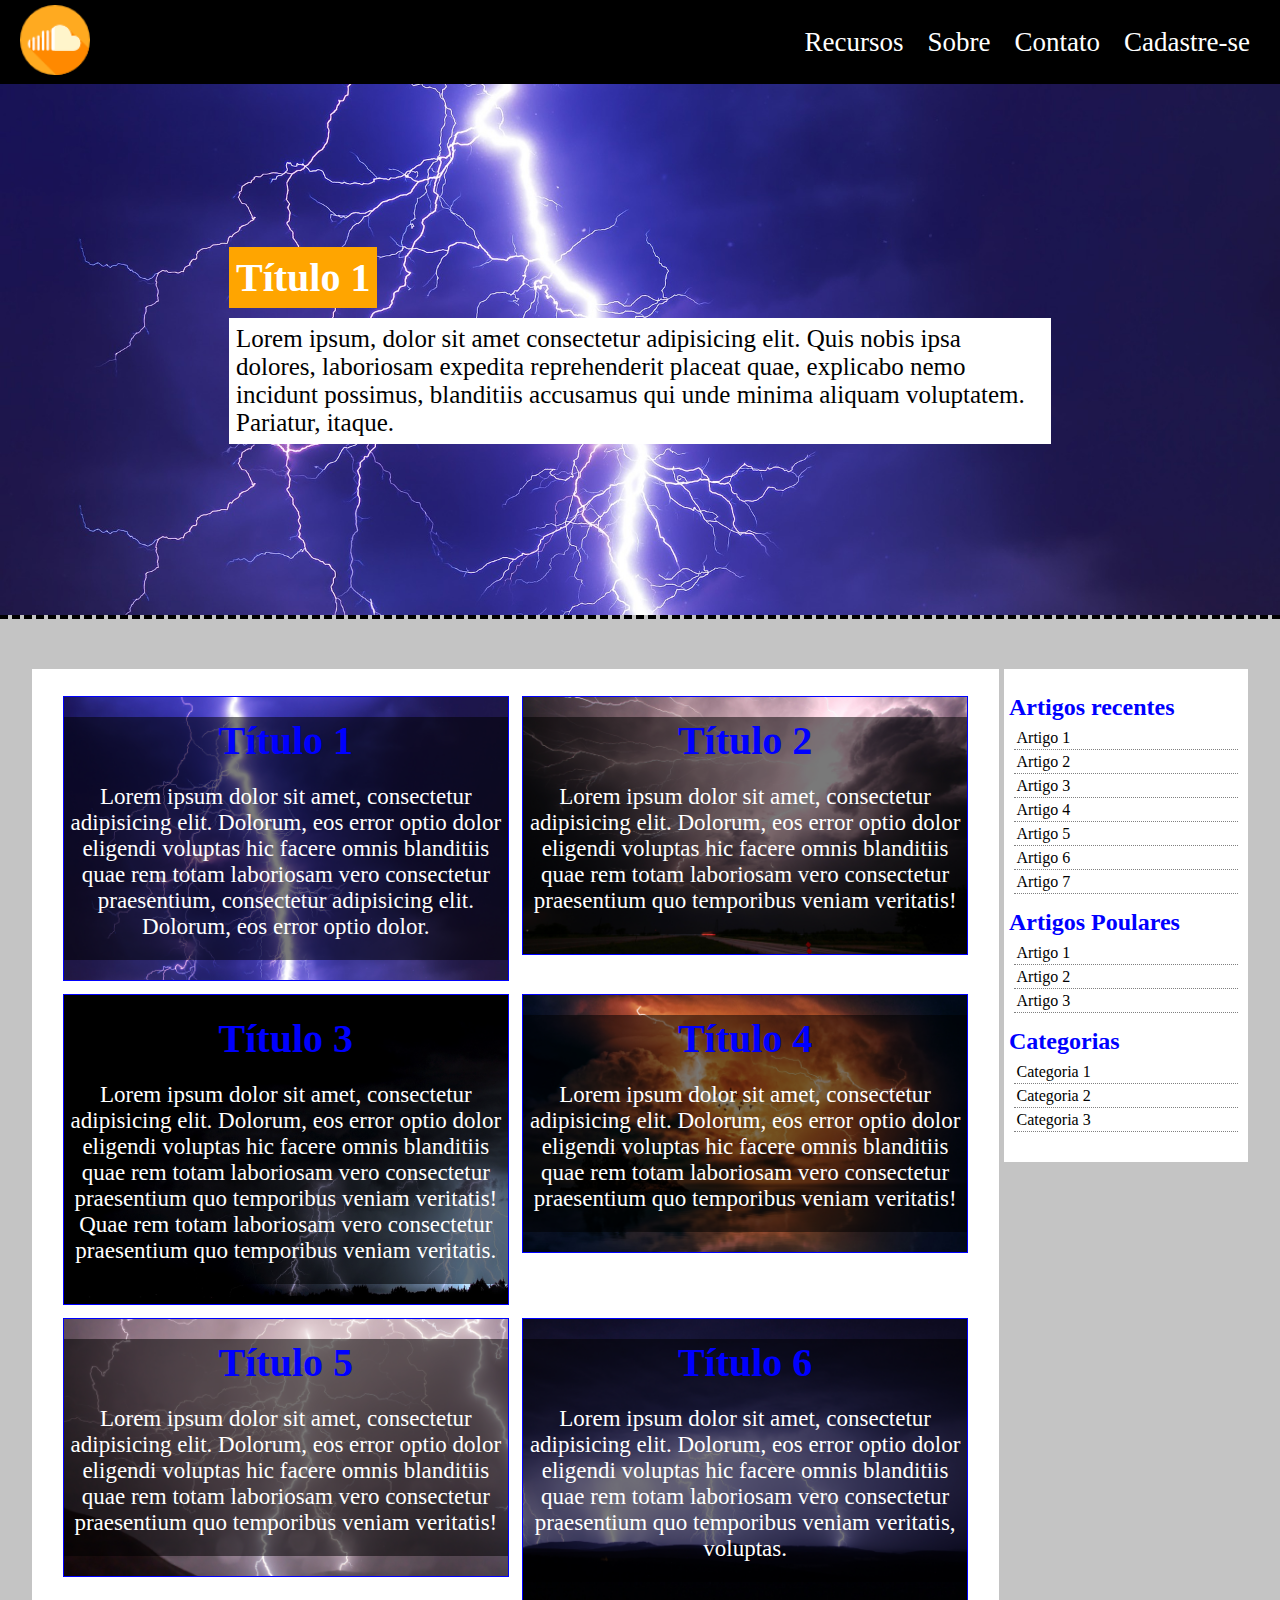
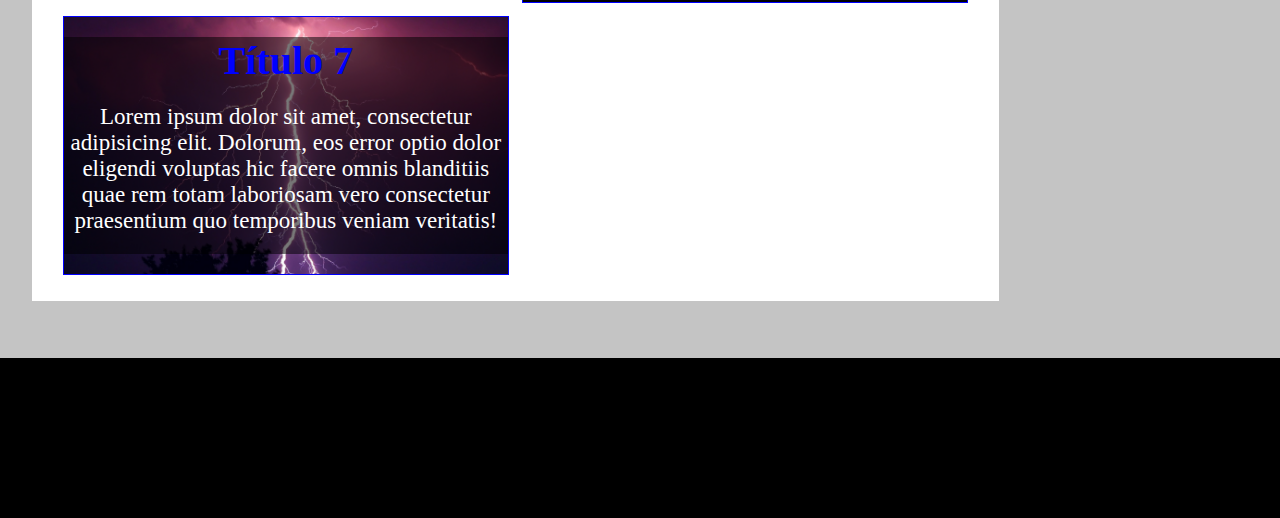
==== index.html @ 305873ac "commit" ====
<!DOCTYPE html>
<html lang="en">
<head>
    <meta charset="UTF-8">
    <meta http-equiv="X-UA-Compatible" content="IE=edge">
    <meta name="viewport" content="width=device-width, initial-scale=1.0">
    <title>Document</title>
    <link rel="stylesheet" href="css/geral.css">
    <link rel="stylesheet" href="css/home.css">
    <link rel="stylesheet" href="css/menu-lateral.css">
    <link rel="stylesheet" href="css/footer.css">
    <link rel="stylesheet" href="css/menu-superior.css">
    <link rel="stylesheet" href="css/slider.css">
</head>
<body>
    <header>
        <nav id="blocoMenuSup">
            <div id="logo">
                <div id="logoimg">
                    <img src="img/logo.png">
                </div>
            </div>
            <ul id="menuSup">
                <li><a href="#">Recursos</a></li>
                <li><a href="#">Sobre</a></li>
                <li><a href="#">Contato</a></li>
                <li><a href="#">Cadastre-se</a></li>
            </ul>
            <div id="menu">
                <div id="menuImg"></div>
            </div>
        </nav>
        <section id="blocoSlider">
            <a href="artigos/artigo1.html" id="img1" class="block">
                <hgroup>
                    <h2>Título 1</h2>
                    <p>Lorem ipsum, dolor sit amet consectetur adipisicing elit. Quis nobis ipsa dolores, laboriosam expedita 
                    reprehenderit placeat quae, explicabo nemo incidunt possimus, blanditiis accusamus qui unde minima aliquam 
                    voluptatem. Pariatur, itaque.</p>
                </hgroup>
            </a>
            <a href="artigos/artigo2.html"id="img2">
                <hgroup>
                    <h2>Título 2</h2>
                    <p>Lorem ipsum, dolor sit amet consectetur adipisicing elit. Quis nobis ipsa dolores, laboriosam expedita 
                    reprehenderit placeat quae, explicabo nemo incidunt possimus, blanditiis accusamus qui unde minima aliquam 
                    voluptatem. Pariatur, itaque.</p>
                </hgroup>
            </a>
            <a href="artigos/artigo3.html" id="img3">
                <hgroup>
                    <h2>Título 3</h2>
                    <p>Lorem ipsum, dolor sit amet consectetur adipisicing elit. Quis nobis ipsa dolores, laboriosam expedita 
                    reprehenderit placeat quae, explicabo nemo incidunt possimus, blanditiis accusamus qui unde minima aliquam 
                    voluptatem. Pariatur, itaque.</p>
                </hgroup>
            </a>
            <a href="artigos/artigo4.html" id="img4">
                <hgroup>
                    <h2>Título 4</h2>
                    <p>Lorem ipsum, dolor sit amet consectetur adipisicing elit. Quis nobis ipsa dolores, laboriosam expedita 
                    reprehenderit placeat quae.</p>
                </hgroup>
            </a>
        
            <figure id="voltar"><img src="img/voltar.png"></figure>
            <figure id="avancar"><img src="img/avancar.png"></figure>
        </section>
    </header>
    <main>
        <article>
            <div id="principal">
                <section id="blocoResumos">
                    <div id="resumos">
                        <div class="resumo" id="r1">
                            <div class="saberMais" id="sm1">
                                <a href="artigos/artigo1.html" target="_blank">Saber Mais</a>
                            </div>
                            <div id="resumo1"></div>
                        </div>
                        <div class="resumo" id="r2">
                            <div class="saberMais" id="sm2">
                                <a href="artigos/artigo2.html" target="_blank">Saber Mais</a>
                            </div>
                            <div id="resumo2"></div>
                        </div>
                        <div class="resumo" id="r3">
                            <div class="saberMais" id="sm3">
                                <a href="artigos/artigo3.html" target="_blank">Saber Mais</a>
                            </div>
                            <div id="resumo3"></div>
                        </div>
                        <div class="resumo" id="r4">
                            <div class="saberMais" id="sm4">
                                <a href="artigos/artigo4.html" target="_blank">Saber Mais</a>
                            </div>
                            <div id="resumo4"></div>
                        </div>
                        <div class="resumo" id="r5">
                            <div class="saberMais" id="sm5">
                                <a href="artigos/artigo5.html" target="_blank">Saber Mais</a>
                            </div>
                            <div id="resumo5"></div>
                        </div>
                        <div class="resumo" id="r6">
                            <div class="saberMais" id="sm6">
                                <a href="artigos/artigo6.html" target="_blank">Saber Mais</a>
                            </div>
                            <div id="resumo6"></div>
                        </div>
                        <div class="resumo" id="r7">
                            <div class="saberMais" id="sm7">
                                <a href="artigos/artigo7.html" target="_blank">Saber Mais</a>
                            </div>
                            <div id="resumo7"></div>
                        </div>
                    </div>
                </section>
                <nav id="menuLateral">
                    <div id="artRecBloco">
                        <h2>Artigos recentes</h2>
                        <ul>
                            <li><a href="artigos/artigo1.html" target="_blank">Artigo 1</a></li>
                            <li><a href="artigos/artigo2.html" target="_blank">Artigo 2</a></li>
                            <li><a href="artigos/artigo3.html" target="_blank">Artigo 3</a></li>
                            <li><a href="artigos/artigo4.html" target="_blank">Artigo 4</a></li>
                            <li><a href="artigos/artigo5.html" target="_blank">Artigo 5</a></li>
                            <li><a href="artigos/artigo6.html" target="_blank">Artigo 6</a></li>
                            <li><a href="artigos/artigo7.html" target="_blank">Artigo 7</a></li>
                        </ul>
                    </div>
                    <div id="artPopBloco">
                        <h2>Artigos Poulares</h2>
                        <ul>
                            <li><a href="artigos/artigo1.html" target="_blank">Artigo 1</a></li>
                            <li><a href="artigos/artigo2.html" target="_blank">Artigo 2</a></li>
                            <li><a href="artigos/artigo3.html" target="_blank">Artigo 3</a></li>
                        </ul>
                    </div>
                    <div id="categoBloco">
                        <h2>Categorias</h2>
                        <ul>
                            <li>Categoria 1</li>
                            <li>Categoria 2</li>
                            <li>Categoria 3</li>
                        </ul>
                    </div>
                </nav>
            </div>
        </article>
    </main>
    <footer>
        <div id="footerItens">
            <div id="iconFace"></div>
            <div id="iconInst"></div>
            <div id="iconTwit"></div>
            <p>©️ davimm96</p>
        </div>
        <div id="praCimaBloco">
            <div id="praCima"></div>
        </div>
    </footer>
    <script src="js/jquery-3.6.0.min.js"></script>
    <script src="js/slider.js"></script>
    <script src="js/home.js"></script>
    <script src="js/menuSuperior.js"></script>
    <script src="js/footer.js"></script>
</body>
</html>
---- css/geral.css ----
* {
    padding: 0px;
    margin: 0px;
}

/*Corpo*/
#blocoSlider, main {
    position: relative;
    top: 75px;
}

footer {
    position: relative;
    top: 32px;
}

article {
    padding-bottom: 50px;
}

article {
    background-color: rgba(0, 0, 0, 0.233);
    z-index: 99;
    position: relative;
}

#principal {
    display: flex;
    justify-content: space-between;
    align-items: flex-start;
    width: 95%;
    margin: 0 auto;
    padding-top: 50px;
    padding-bottom: 50px;
}

@media only screen and (max-width:900px){
    #principal {
        flex-wrap: wrap;
    }

    #blocoResumos {
        width: 100%!important;
        margin-bottom: 25px;
    }

    #menuLateral {
        width: 100%!important;
        margin-left: 0px!important;
    }
}

@media only screen and (max-width:650px){
    .resumo{
        width: calc(100% - 15px)!important;
    }
}
---- css/home.css ----
#blocoResumos {
    width: calc(100% - 245px);
    background-color: white;
    padding: 20px 0px 20px 0px;
}

#resumos {
    width: 95%;
    margin: 0 auto;
    display: flex;
    flex-wrap: wrap;
    align-items: baseline;
}

.resumo {
    width: calc(50% - 15px);
    border: blue 1px solid;
    margin: 6.5px;
    overflow: hidden;
    cursor: pointer;
}

#resArt h1,  #resArt2 h1, #resArt3 h1, #resArt4 h1, #resArt5 h1, #resArt6 h1, #resArt7 h1{
    text-align: center;
    font-size: 40px;
    color: blue;
    background-color: rgba(0, 0, 0, 0.527);
}

#resArt {
    background-image: url(../img/1.jpg);
    background-size: cover;
    padding: 20px 0px 20px 0px;
}

#resArt2 {
    background-image: url(../img/2.jpg);
    background-size: cover;
    padding: 20px 0px 20px 0px;
}

#resArt3 {
    background-image: url(../img/3.jpg);
    background-size: cover;
    padding: 20px 0px 20px 0px;
}

#resArt4 {
    background-image: url(../img/4.jpg);
    background-size: cover;
    padding: 20px 0px 20px 0px;
}

#resArt5 {
    background-image: url(../img/5.jpg);
    background-size: cover;
    padding: 20px 0px 20px 0px;
}

#resArt6 {
    background-image: url(../img/6.jpg);
    background-size: cover;
    padding: 20px 0px 20px 0px;
}

#resArt7 {
    background-image: url(../img/7.jpg);
    background-size: cover;
    padding: 20px 0px 20px 0px;
}

.imgResBloco {
    margin: 0 auto;
    width: 200px;
    height: 200px;
}

#resArt {
    width: 100%;
}

#resArt p, #resArt2 p, #resArt3 p, #resArt4 p, #resArt5 p, #resArt6 p, #resArt7 p {
    text-align: center;
    font-size: 23px;
    z-index: 99;
    color: white;
    width: calc(100% - 10px);
    margin: 0 auto;
    padding: 20px 5px 20px 5px;
    background-color: rgba(0, 0, 0, 0.527);
}

.saberMais {
    display: none;
    transition-duration: 1s;
    z-index: 99;
}

.rHover {
    display: flex;
    justify-content: center;
    align-items: center;
    background-color: black;
    transition-duration: 1s;
}

.smHover {
    font-size: 40px;
    text-align: center;
    margin: 0 auto;
    position: absolute;
    display: block!important;
    transition-duration: 1s;
}

.resumo1hover {
    opacity: 0; 
    transition-duration: 1s;
}

.rRemove {
    display: block;
    justify-content: center;
    align-items: center;
    background-color: transparent;
    transition-duration: 1s;
}

.smRemove {
    font-size: 23px;
    text-align: center;
    margin: 0 auto;
    position: relative;
    display: none!important;
    transition-duration: 1s;
}

.resumo1remove {
    opacity: 1; 
    transition-duration: 1s;
}

.saberMais a {
    text-decoration: none;
    color: rgb(221, 221, 221);
    padding: 5px;
    background-color: blue;
    z-index: 99;
    box-shadow: 0 0.2em 1em gray;
}

.saberMaishover {
    color: white!important;
    background-color: rgb(102, 102, 255)!important;
    box-shadow: 0 0.2em 1em white!important;
    transition-duration: 1s;
}

.saberMaisTirar {
    color: rgb(221, 221, 221)!important;
    background-color: blue!important;
    box-shadow: 0 0.2em 1em gray!important;
    transition-duration: 1s;
}

@media only screen and (max-width:300px) {
    #resArt p, #resArt2 p, #resArt3 p, #resArt4 p, #resArt5 p, #resArt6 p, #resArt7 p{
        font-size: 20px;
    }
}
---- css/menu-lateral.css ----
#menuLateral {
    width: 245px;
    margin-left: 5px;
    background-color: white;
    position: sticky;
    top: 0px;
    padding: 20px 0px 20px 0px;
}


#menuLateral ul {
    margin: 5px;
}

#menuLateral li {
    list-style: none;
    cursor: pointer;
    padding: 2.5px;
    border-bottom: dotted 1px gray;
}

#menuLateral a {
    color: black;
    text-decoration: none;
}

#menuLateral a:hover {
    color: blue;
}

#menuLateral h2 {
    color: blue;
}

#artRecBloco, #artPopBloco, #categoBloco {
    margin: 0px 5px 0px 5px;
    padding: 5px 0px 5px 0px;
}
---- css/footer.css ----
/*Roda-pé*/
footer {
    background-color: black;
    width: 100%;
    height: 130px;
    padding: 15px 0px 15px 0px;
}

#footerItens {
    display: flex;
    justify-content: center;
    align-items: center;
    flex-wrap: wrap;
    width: 100%;
    height: 100px;
    position: fixed;
    bottom: 27px;
}

#footerItens p {
    color: white;
    font-size: 25px;
    font-style: italic;
    width: 100%;
    text-align: center;
}

#iconFace, #iconInst, #iconTwit {
    background-repeat: no-repeat;
    cursor: pointer;
    width: 38px;
    height: 38px;
}

#iconFace {
    background-image: url("../img/facebook.png");
}

#iconInst{
    background-image: url("../img/instagram.png");
}

#iconTwit {
    background-image: url("../img/twitter.png");
}

#praCimaBloco {
    padding: 5px;
    background-color: rgba(255, 255, 255, 0.425);
    border-radius: 50%;
    position: fixed;
    bottom: 5px;
    margin-right: 2px;
    z-index: 999;
    right: 0px;
    cursor: pointer;
    display: none;
}

#praCima {
    background-image: url("../img/praCima.png");
    background-size: cover;
}

.aparecePC {
    animation: anima 1s;
    width: 30px;
    height: 30px;
}

@keyframes anima {
    from {
        width: 0px;
        height: 0px;
    }

    to {
        width: 30px;
        height: 30px;
    }
}
---- css/menu-superior.css ----
/*Menu superior*/
/*Menu superior*/
#blocoMenuSup {
    position: fixed;
    top: 0px;
    background-color: black;
    display: flex;
    justify-content: space-between;
    align-items: center;
    padding: 5px 20px 5px 20px;
    width: calc(100% - 40px);
    z-index: 999;
}

#logoimg img {
    width: 70px;
    height: 70px;
}

#blocoMenuSup li {
    display: inline-block;
    font-size: 27px;
    margin: 0px 5px 0px 5px;
    padding: 5px;
}

#blocoMenuSup li a:hover {
    color: blue;
}

#blocoMenuSup li a{
  color: white;
  text-decoration: none;
  cursor: pointer;
}

/*Submenu*/
#subMenu::after {
    content: "▿";
}

#subMenu ul {
    z-index: 999;
    display: none;
    position: absolute;
    background-color: black;
    padding: 5px;
}

#subMenu li {
    display: block!important;
    font-size: 20px!important;
    font-style: italic;
}

/*Menu superior mobile*/
#menu {
    display: none;
    padding: 5px;
    border: ridge 2px #3393e74f;
    border-radius: 50%;
    cursor: pointer;
}

#menuImg{
    background-image: url("../img/menu.png");
    background-size: cover;
    width: 40px;
    height: 40px;
}

@media only screen and (max-width:700px){
    #menu {
        display: block;
    }

    #menuSup{
        display: none;
        position: absolute;
        right: 0px;
        top: 80px;
        z-index: 999;
        background-color: black;
        padding: 5px;
        width: 100%;
        padding: 5px 0px 27px 0px;
    }

    #blocoMenuSup ul ul {
        top: 40px;
    }
    
    #blocoMenuSup li {
        display: block;
        border-bottom: 1px blue dotted;
    }
}

@media only screen and (min-width:701px){
    #menuSup {
        display: block!important;
    }
}
---- css/slider.css ----
#blocoSlider {
    width: 100%;
    height: 60vh;
    margin: 0 auto;
    overflow: hidden;
    cursor: pointer;
    display: flex;
    align-items: center;
    background-color: rgba(0, 0, 0, 0.233);
    border-bottom: 4px dashed black;
    z-index: 99;
    position: relative;
}

.block {
    display: flex!important;
    justify-content: center;
    align-items: center;
    position: relative;
    top: 0px;
    animation:animateleft 0.4s
}

@keyframes animateleft{
    from{
        left:-300px;
        opacity:0
    } to{
        left:0;
        opacity:1
    }
}

.aparaceSlider {
    width: 100%!important;
    transition-duration: 1s;
}

.desapareceSlider {
    width: 0px!important;
    transition-duration: 1s;
}

#img1, #img2, #img3, #img4 {
    position: relative;
    top: 0px;
    display: none;
    width: 100%;
    height: 100%;
    object-fit: cover;
    background-size: cover;
    background-position: center;
}

#img1{
    background-image: url("../img/1.jpg"); 
} 

#img2{
    background-image: url("../img/2.jpg");
}

#img3{
    background-image: url("../img/3.jpg");
}

#img4{
    background-image: url("../img/4.jpg");
}

#blocoSlider hgroup {
    position: absolute;
    width: 65%;
    padding: 5px;
}

#blocoSlider h2 {
    font-size: 40px;
    padding: 7px;
    margin: 5px;
    background-color: orange;
    display: inline-block;
    color: white;
    position: relative;
    animation:animateleft 0.4s;
}

#blocoSlider p {
    font-size: 25px;
    padding: 7px;
    margin: 5px;
    background-color: white;
    display: inline-block;
    position: relative;
    animation:animateleft 0.8s;
}

#avancar, #voltar {
    background-color: rgba(255, 255, 255, 0.541);
    border-radius: 50%;
    position: absolute;
    padding: 5px;
    display: none;
    justify-content: center;
    align-items: center;
    z-index: 991;
}

#avancar img, #voltar img {
    width: 40px;
    height: 40px;
}

#avancar {
    right: 0px; 
}

#blocoSlider a {
    color: black;
}



@media only screen and (min-width:501px){
    .apareceVoltar {
        display: block!important;
    }

    .someVoltar {
        display: none!important;
    }
}

@media only screen and (max-width:640px){
    #blocoSlider h2 {
        font-size: 28px;
        padding: 2px;
    }

    #blocoSlider p {
        font-size: 17px;
        padding: 4px
    }
}

@media only screen and (max-width:500px){
    #blocoSlider hgroup {
        width: 95%;
    }

    #blocoSlider {
        align-items: flex-end
    }

    #avancar img, #voltar img {
        width: 20px;
        height: 20px;
    }

    #avancar, #voltar {
        display: block;
        margin-bottom: 5px;
    }

  
    .someVoltar {
        display: block!important;
    }
}

@media only screen and (max-width:300px) {
    #blocoSlider p {
        font-size: 12px;
        padding: 4px;
    }

    #blocoSlider h2 {
        font-size: 22px;
        padding: 2px;
    }

    #avancar img, #voltar img {
        width: 10px;
        height: 10px;
    }
}
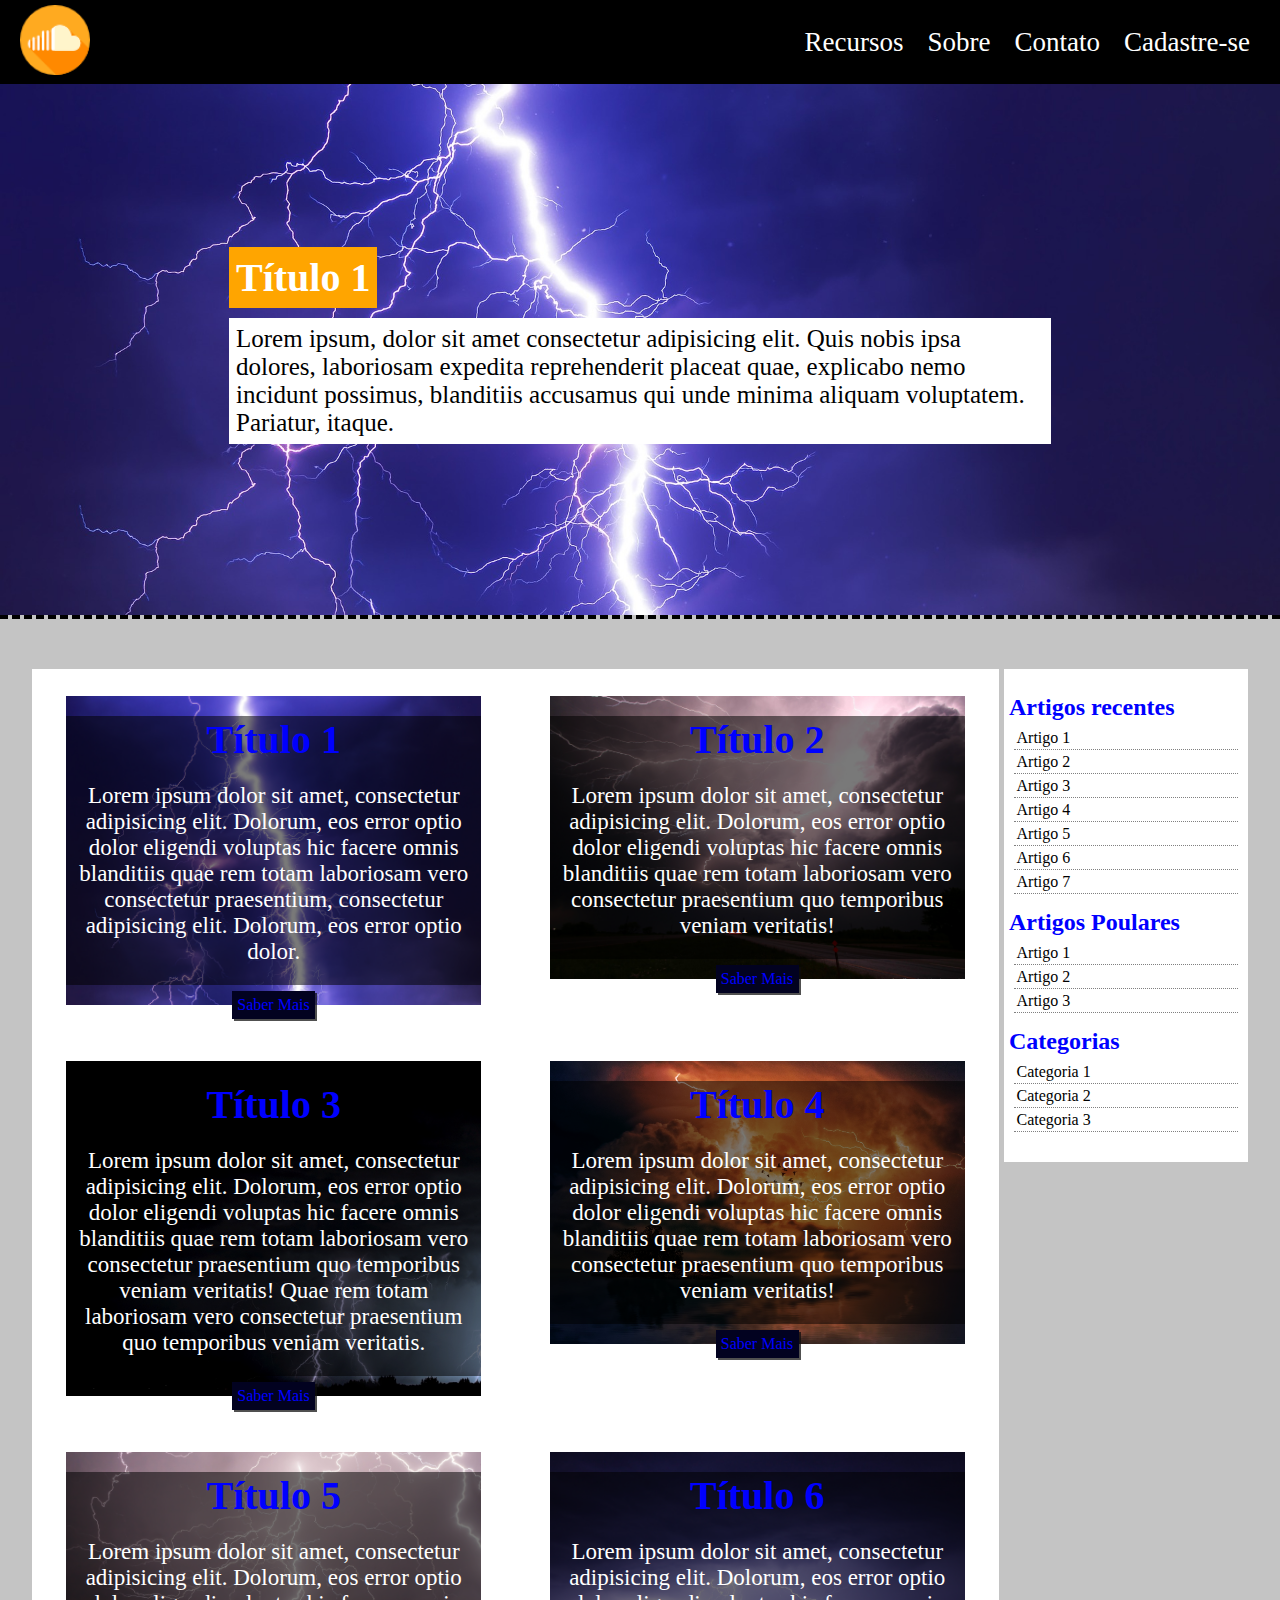
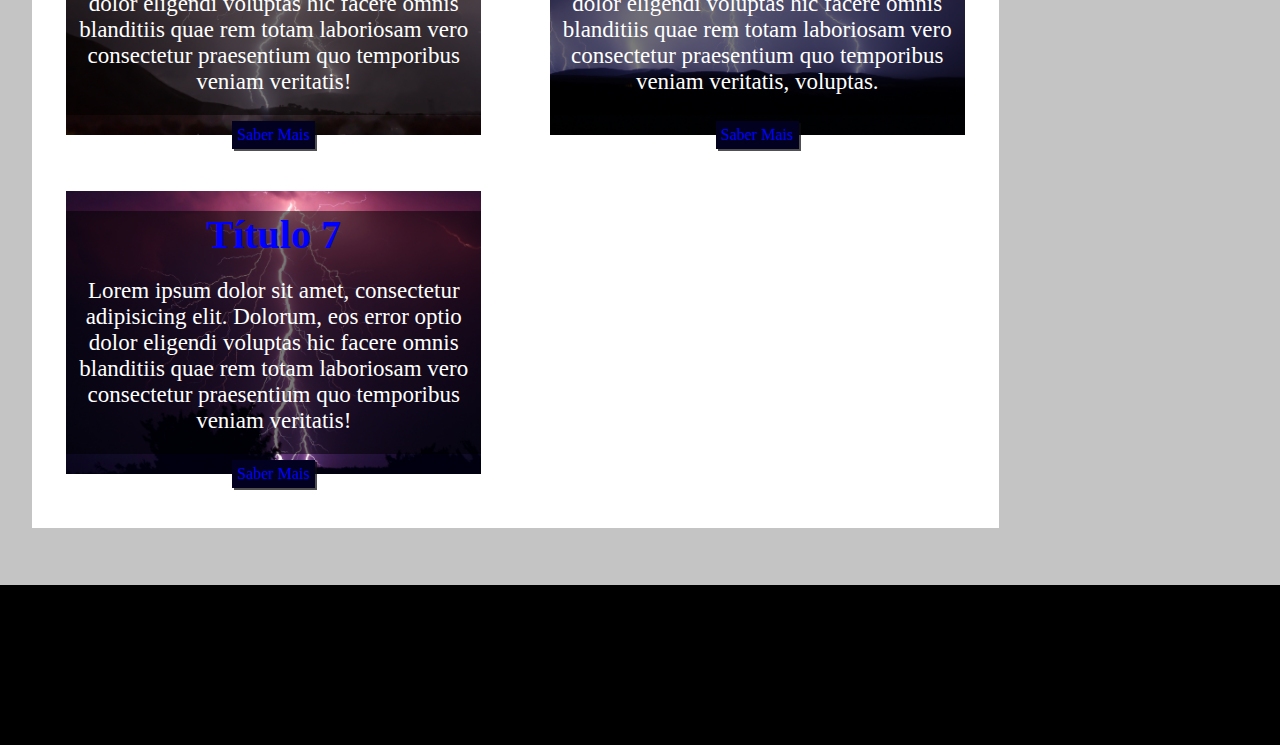
==== commit 9d68dedb: "Atualização na página principal" ====
--- a/index.html
+++ b/index.html
@@ -21,10 +21,10 @@
                 </div>
             </div>
             <ul id="menuSup">
-                <li><a href="#">Recursos</a></li>
-                <li><a href="#">Sobre</a></li>
-                <li><a href="#">Contato</a></li>
-                <li><a href="#">Cadastre-se</a></li>
+                <li><a href="#" class="btms">Recursos</a></li>
+                <li><a href="#" class="btms">Sobre</a></li>
+                <li><a href="#" class="btms">Contato</a></li>
+                <li><a href="#" class="btms">Cadastre-se</a></li>
             </ul>
             <div id="menu">
                 <div id="menuImg"></div>
@@ -73,46 +73,32 @@
                 <section id="blocoResumos">
                     <div id="resumos">
                         <div class="resumo" id="r1">
-                            <div class="saberMais" id="sm1">
-                                <a href="artigos/artigo1.html" target="_blank">Saber Mais</a>
-                            </div>
                             <div id="resumo1"></div>
+                            <a href="artigos/artigo1.html" target="_blank" class="btsm">Saber Mais</a>
                         </div>
                         <div class="resumo" id="r2">
-                            <div class="saberMais" id="sm2">
-                                <a href="artigos/artigo2.html" target="_blank">Saber Mais</a>
-                            </div>
                             <div id="resumo2"></div>
+                            <a href="artigos/artigo2.html" target="_blank" class="btsm">Saber Mais</a>
                         </div>
                         <div class="resumo" id="r3">
-                            <div class="saberMais" id="sm3">
-                                <a href="artigos/artigo3.html" target="_blank">Saber Mais</a>
-                            </div>
                             <div id="resumo3"></div>
+                            <a href="artigos/artigo3.html" target="_blank" class="btsm">Saber Mais</a>
                         </div>
                         <div class="resumo" id="r4">
-                            <div class="saberMais" id="sm4">
-                                <a href="artigos/artigo4.html" target="_blank">Saber Mais</a>
-                            </div>
                             <div id="resumo4"></div>
+                            <a href="artigos/artigo4.html" target="_blank" class="btsm">Saber Mais</a>
                         </div>
                         <div class="resumo" id="r5">
-                            <div class="saberMais" id="sm5">
-                                <a href="artigos/artigo5.html" target="_blank">Saber Mais</a>
-                            </div>
                             <div id="resumo5"></div>
+                            <a href="artigos/artigo5.html" target="_blank" class="btsm">Saber Mais</a>
                         </div>
                         <div class="resumo" id="r6">
-                            <div class="saberMais" id="sm6">
-                                <a href="artigos/artigo6.html" target="_blank">Saber Mais</a>
-                            </div>
                             <div id="resumo6"></div>
+                            <a href="artigos/artigo6.html" target="_blank" class="btsm">Saber Mais</a>
                         </div>
                         <div class="resumo" id="r7">
-                            <div class="saberMais" id="sm7">
-                                <a href="artigos/artigo7.html" target="_blank">Saber Mais</a>
-                            </div>
                             <div id="resumo7"></div>
+                            <a href="artigos/artigo7.html" target="_blank" class="btsm">Saber Mais</a>
                         </div>
                     </div>
                 </section>
--- a/css/geral.css
+++ b/css/geral.css
@@ -4,19 +4,6 @@
 }
 
 /*Corpo*/
-#blocoSlider, main {
-    position: relative;
-    top: 75px;
-}
-
-footer {
-    position: relative;
-    top: 32px;
-}
-
-article {
-    padding-bottom: 50px;
-}
 
 article {
     background-color: rgba(0, 0, 0, 0.233);
@@ -50,8 +37,3 @@
     }
 }
 
-@media only screen and (max-width:650px){
-    .resumo{
-        width: calc(100% - 15px)!important;
-    }
-}
--- a/css/home.css
+++ b/css/home.css
@@ -1,3 +1,17 @@
+#blocoSlider, main {
+    position: relative;
+    top: 75px;
+}
+
+footer {
+    position: relative;
+    top: 32px;
+}
+
+article {
+    padding-bottom: 50px;
+}
+
 #blocoResumos {
     width: calc(100% - 245px);
     background-color: white;
@@ -5,16 +19,109 @@
 }
 
 #resumos {
-    width: 95%;
-    margin: 0 auto;
-    display: flex;
-    flex-wrap: wrap;
-    align-items: baseline;
-}
+    width: 100%;
+    margin: 0 auto;
+    display: grid;
+    grid-row-gap: 15px;
+    justify-items: center;
+}
+
+@media(min-width:1872px){
+    #resumos{
+        grid-template-columns: auto auto auto auto;  
+    }
+
+    .resumo{
+        width: 353px;
+    }
+}
+
+@media(max-width:1872px){
+    #resumos{
+        grid-template-columns: auto auto auto;  
+    }
+
+    .resumo{
+        width: 411px; 
+    }
+}
+
+@media(max-width:1614px){
+    .resumo{
+        width: 356px; 
+    }
+}
+
+@media(max-width:1492px){
+    #resumos{
+        grid-template-columns: auto auto;  
+    }
+
+    .resumo{
+        width: 472px;
+    }
+}
+
+@media(max-width:1297px){
+    .resumo{
+        width: 415px;
+    }
+}
+
+@media(max-width:1170px){
+    .resumo{
+        width: 328px;
+    }
+}
+
+@media(max-width:1017px){
+    .resumo{
+        width: 297px;
+    }
+}
+
+@media(max-width:900px){
+    .resumo{
+        width: 357px;
+    }
+}
+
+@media(max-width:789px){
+    .resumo{
+        width: 307px;
+    }
+}
+
+@media(max-width:685px){
+    .resumo{
+        width: 272px;
+    }
+}
+
+@media(max-width:596px){
+    .resumo{
+        width: 440px;
+    }
+
+    #resumos{
+        grid-template-columns: auto;  
+    }
+}
+
+@media(max-width: 900px){
+    .resumo {
+        width: 95%;
+    }
+}
+
+#resumo1, #resumo2, #resumo3, #resumo4, #resumo5, #resumo6 #resumo7{
+    object-fit: cover;
+    background-size: 100% 100%;
+    
+}
+
 
 .resumo {
-    width: calc(50% - 15px);
-    border: blue 1px solid;
     margin: 6.5px;
     overflow: hidden;
     cursor: pointer;
@@ -118,20 +225,23 @@
     transition-duration: 1s;
 }
 
-.rRemove {
+.btsm {
+    background-color: #020220;
+    color: blue;
+    text-decoration: none;
+    padding: 5px;
+    position: relative;
+    margin: 0 auto;
+    width: 73px;
     display: block;
-    justify-content: center;
-    align-items: center;
-    background-color: transparent;
-    transition-duration: 1s;
-}
-
-.smRemove {
-    font-size: 23px;
-    text-align: center;
-    margin: 0 auto;
-    position: relative;
-    display: none!important;
+    top: -14px;
+    box-shadow: #0c0c0cb8 2px 2px;
+    transition-duration: 1s;
+}
+
+.btsm:hover{
+    background-color: blue;
+    color: yellow;
     transition-duration: 1s;
 }
 
--- a/css/menu-superior.css
+++ b/css/menu-superior.css
@@ -24,14 +24,15 @@
     padding: 5px;
 }
 
-#blocoMenuSup li a:hover {
-    color: blue;
-}
-
-#blocoMenuSup li a{
+.btms{
   color: white;
   text-decoration: none;
   cursor: pointer;
+}
+
+.btms:hover{
+    color: yellow;
+    transition-duration: 0.5s;
 }
 
 /*Submenu*/
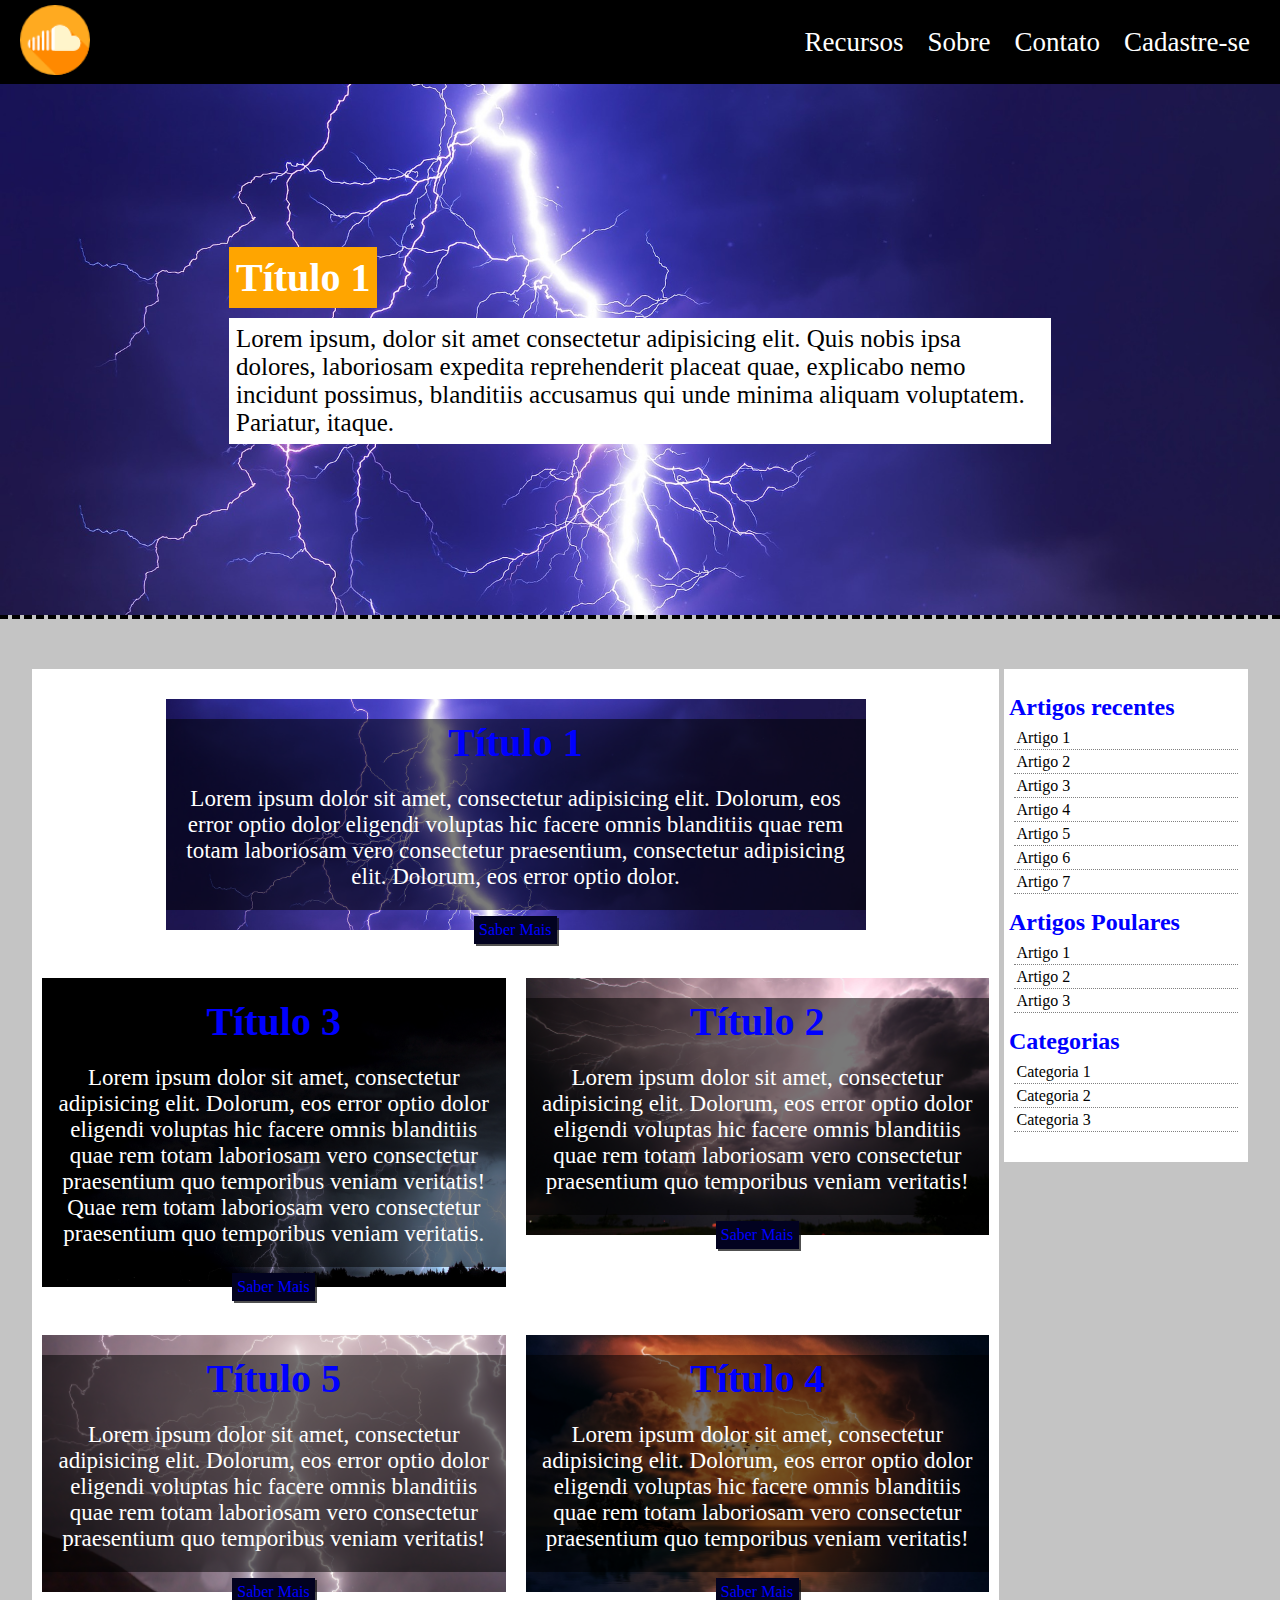
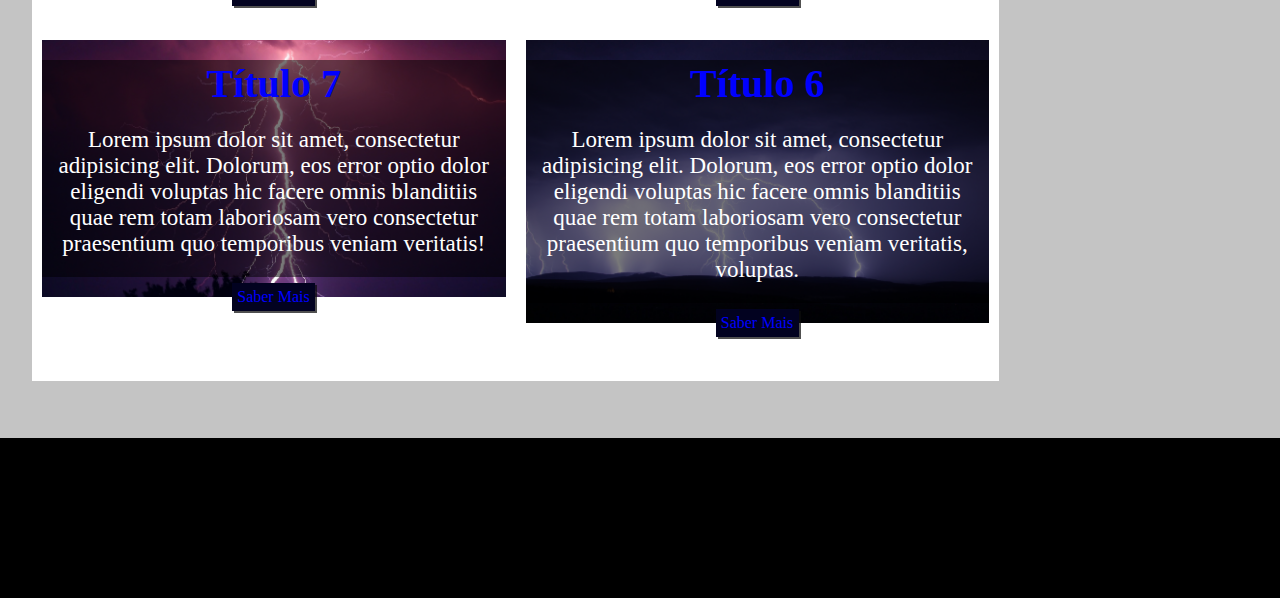
==== commit 5328d272: "Realinhamento dos artigos finalizado" ====
--- a/index.html
+++ b/index.html
@@ -72,33 +72,33 @@
             <div id="principal">
                 <section id="blocoResumos">
                     <div id="resumos">
-                        <div class="resumo" id="r1">
-                            <div id="resumo1"></div>
-                            <a href="artigos/artigo1.html" target="_blank" class="btsm">Saber Mais</a>
+                        <div class="resumo" id="r7">
+                            <div id="resumo7"></div>
+                            <a href="artigos/artigo7.html" target="_blank" class="btsm">Saber Mais</a>
+                        </div>
+                        <div class="resumo" id="r6">
+                            <div id="resumo6"></div>
+                            <a href="artigos/artigo6.html" target="_blank" class="btsm">Saber Mais</a>
+                        </div>
+                        <div class="resumo" id="r5">
+                            <div id="resumo5"></div>
+                            <a href="artigos/artigo5.html" target="_blank" class="btsm">Saber Mais</a>
+                        </div>
+                        <div class="resumo" id="r4">
+                            <div id="resumo4"></div>
+                            <a href="artigos/artigo4.html" target="_blank" class="btsm">Saber Mais</a>
+                        </div>
+                        <div class="resumo" id="r3">
+                            <div id="resumo3"></div>
+                            <a href="artigos/artigo3.html" target="_blank" class="btsm">Saber Mais</a>
                         </div>
                         <div class="resumo" id="r2">
                             <div id="resumo2"></div>
                             <a href="artigos/artigo2.html" target="_blank" class="btsm">Saber Mais</a>
                         </div>
-                        <div class="resumo" id="r3">
-                            <div id="resumo3"></div>
-                            <a href="artigos/artigo3.html" target="_blank" class="btsm">Saber Mais</a>
-                        </div>
-                        <div class="resumo" id="r4">
-                            <div id="resumo4"></div>
-                            <a href="artigos/artigo4.html" target="_blank" class="btsm">Saber Mais</a>
-                        </div>
-                        <div class="resumo" id="r5">
-                            <div id="resumo5"></div>
-                            <a href="artigos/artigo5.html" target="_blank" class="btsm">Saber Mais</a>
-                        </div>
-                        <div class="resumo" id="r6">
-                            <div id="resumo6"></div>
-                            <a href="artigos/artigo6.html" target="_blank" class="btsm">Saber Mais</a>
-                        </div>
-                        <div class="resumo" id="r7">
-                            <div id="resumo7"></div>
-                            <a href="artigos/artigo7.html" target="_blank" class="btsm">Saber Mais</a>
+                        <div class="resumo" id="r1">
+                            <div id="resumo1"></div>
+                            <a href="artigos/artigo1.html" target="_blank" class="btsm">Saber Mais</a>
                         </div>
                     </div>
                 </section>
--- a/css/home.css
+++ b/css/home.css
@@ -20,99 +20,14 @@
 
 #resumos {
     width: 100%;
-    margin: 0 auto;
-    display: grid;
-    grid-row-gap: 15px;
-    justify-items: center;
-}
-
-@media(min-width:1872px){
-    #resumos{
-        grid-template-columns: auto auto auto auto;  
-    }
-
-    .resumo{
-        width: 353px;
-    }
-}
-
-@media(max-width:1872px){
-    #resumos{
-        grid-template-columns: auto auto auto;  
-    }
-
-    .resumo{
-        width: 411px; 
-    }
-}
-
-@media(max-width:1614px){
-    .resumo{
-        width: 356px; 
-    }
-}
-
-@media(max-width:1492px){
-    #resumos{
-        grid-template-columns: auto auto;  
-    }
-
-    .resumo{
-        width: 472px;
-    }
-}
-
-@media(max-width:1297px){
-    .resumo{
-        width: 415px;
-    }
-}
-
-@media(max-width:1170px){
-    .resumo{
-        width: 328px;
-    }
-}
-
-@media(max-width:1017px){
-    .resumo{
-        width: 297px;
-    }
-}
-
-@media(max-width:900px){
-    .resumo{
-        width: 357px;
-    }
-}
-
-@media(max-width:789px){
-    .resumo{
-        width: 307px;
-    }
-}
-
-@media(max-width:685px){
-    .resumo{
-        width: 272px;
-    }
-}
-
-@media(max-width:596px){
-    .resumo{
-        width: 440px;
-    }
-
-    #resumos{
-        grid-template-columns: auto;  
-    }
-}
-
-@media(max-width: 900px){
-    .resumo {
-        width: 95%;
-    }
-}
+    display: flex;
+    flex-wrap: wrap-reverse;
+    margin: 0 auto;
+    max-width: 1963px;
+    justify-content: center;
+}
+
+
 
 #resumo1, #resumo2, #resumo3, #resumo4, #resumo5, #resumo6 #resumo7{
     object-fit: cover;
@@ -125,6 +40,20 @@
     margin: 6.5px;
     overflow: hidden;
     cursor: pointer;
+    flex: 1 1 200px;
+    margin: 10px;
+    min-width: 307px;
+    max-width: 700px;
+}
+
+@media(max-width:360px){
+    .resumo {
+        min-width: 99%!important;
+    }
+
+    .resumo p {
+        font-size: 13px!important;
+    }
 }
 
 #resArt h1,  #resArt2 h1, #resArt3 h1, #resArt4 h1, #resArt5 h1, #resArt6 h1, #resArt7 h1{
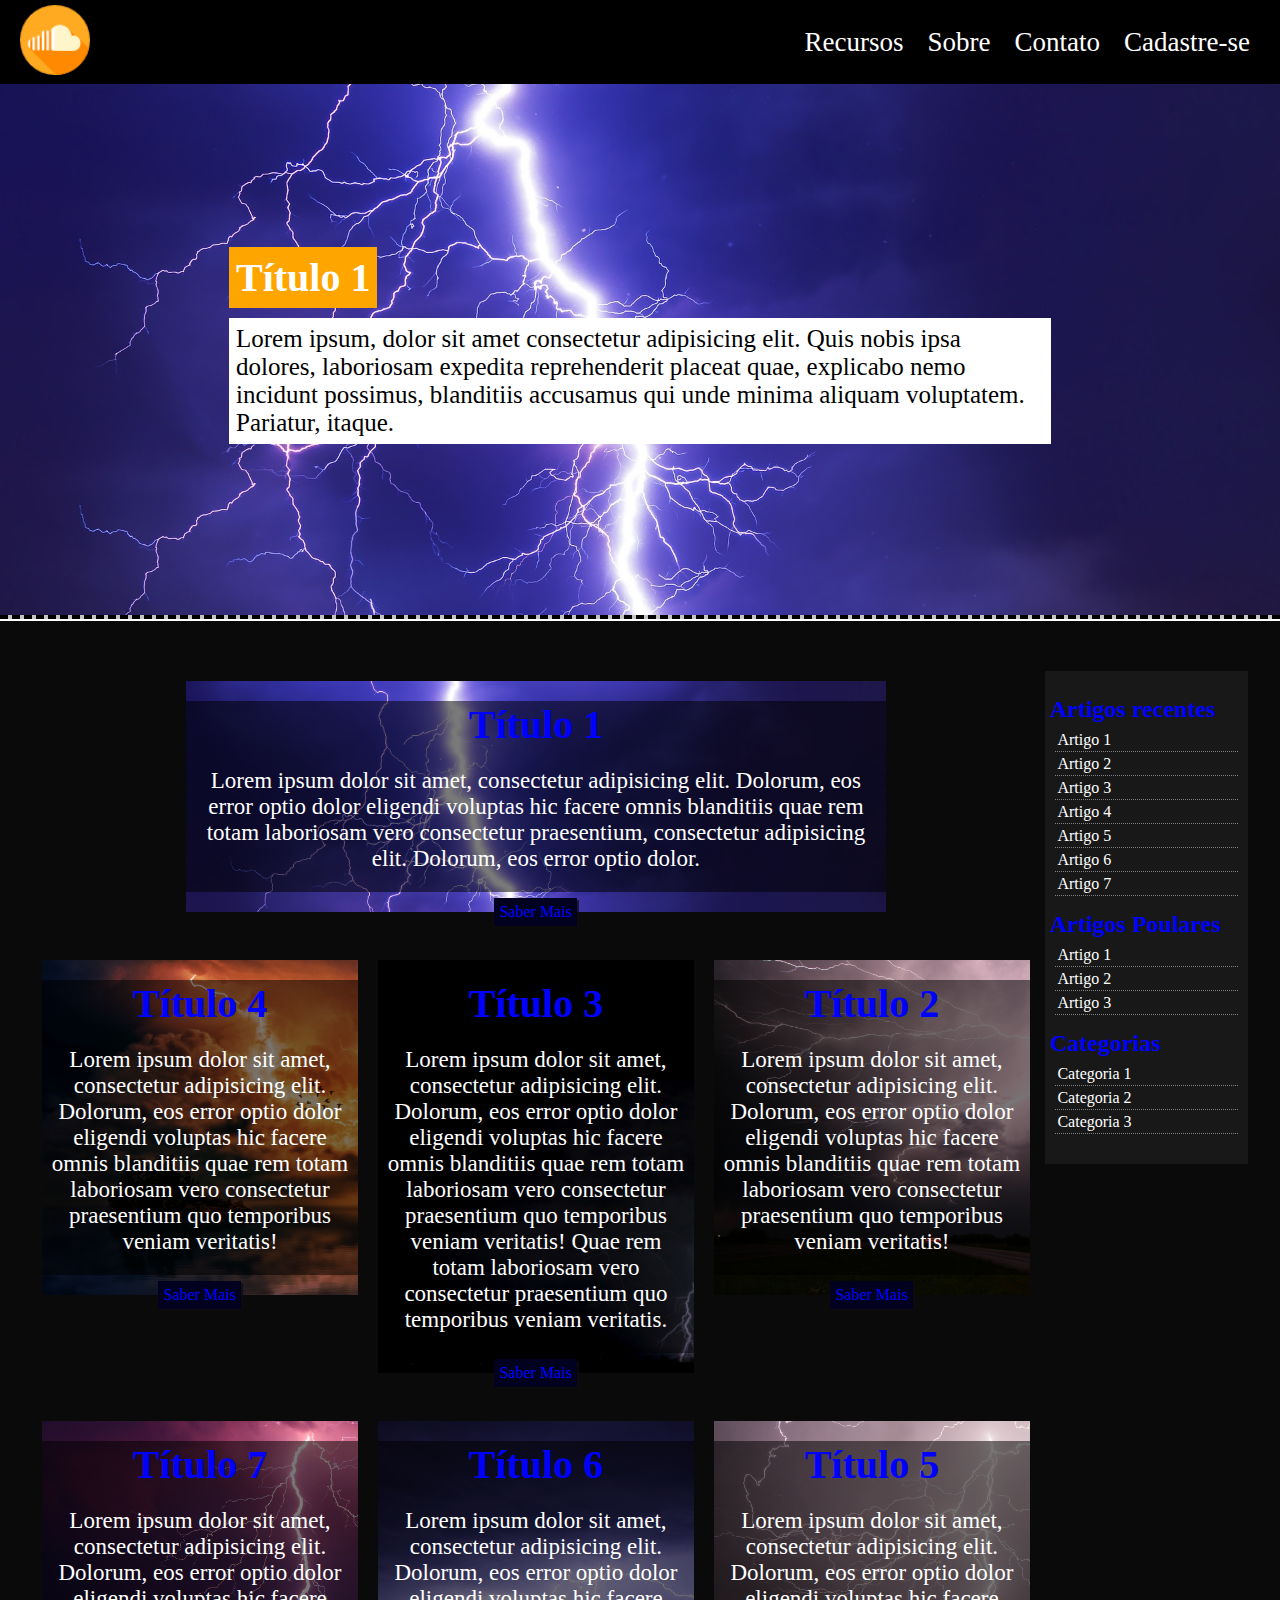
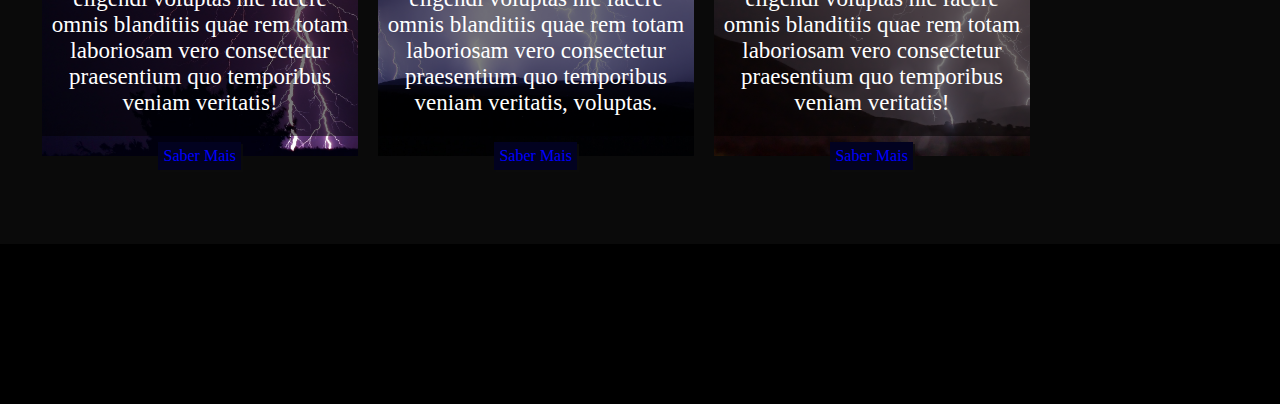
==== commit 3af09302: "footer atualizado" ====
--- a/index.html
+++ b/index.html
@@ -67,10 +67,10 @@
             <figure id="avancar"><img src="img/avancar.png"></figure>
         </section>
     </header>
-    <main>
+   <!--br><br><br><br><br><br><br><br><br><br><br><br><br><br><br><br><br><br><br><br><br><br><br><br><br><br><br><br-->
         <article>
             <div id="principal">
-                <section id="blocoResumos">
+                <!section id="blocoResumos">
                     <div id="resumos">
                         <div class="resumo" id="r7">
                             <div id="resumo7"></div>
@@ -134,7 +134,7 @@
                 </nav>
             </div>
         </article>
-    </main>
+    
     <footer>
         <div id="footerItens">
             <div id="iconFace"></div>
--- a/css/geral.css
+++ b/css/geral.css
@@ -5,8 +5,13 @@
 
 /*Corpo*/
 
+header {
+    height: 69vh;
+    margin: 0px;
+}
+
 article {
-    background-color: rgba(0, 0, 0, 0.233);
+    background-color: rgb(10 10 10);
     z-index: 99;
     position: relative;
 }
--- a/css/home.css
+++ b/css/home.css
@@ -3,13 +3,13 @@
     top: 75px;
 }
 
-footer {
+/*footer {
     position: relative;
     top: 32px;
-}
+}*/
 
 article {
-    padding-bottom: 50px;
+    /*padding-bottom: 50px;*/
 }
 
 #blocoResumos {
--- a/css/menu-lateral.css
+++ b/css/menu-lateral.css
@@ -1,10 +1,11 @@
 #menuLateral {
     width: 245px;
     margin-left: 5px;
-    background-color: white;
+    background-color: #181818;
     position: sticky;
     top: 0px;
     padding: 20px 0px 20px 0px;
+    color:white
 }
 
 
@@ -20,7 +21,7 @@
 }
 
 #menuLateral a {
-    color: black;
+    color: white;
     text-decoration: none;
 }
 
--- a/css/footer.css
+++ b/css/footer.css
@@ -4,6 +4,7 @@
     width: 100%;
     height: 130px;
     padding: 15px 0px 15px 0px;
+    position: relative;
 }
 
 #footerItens {
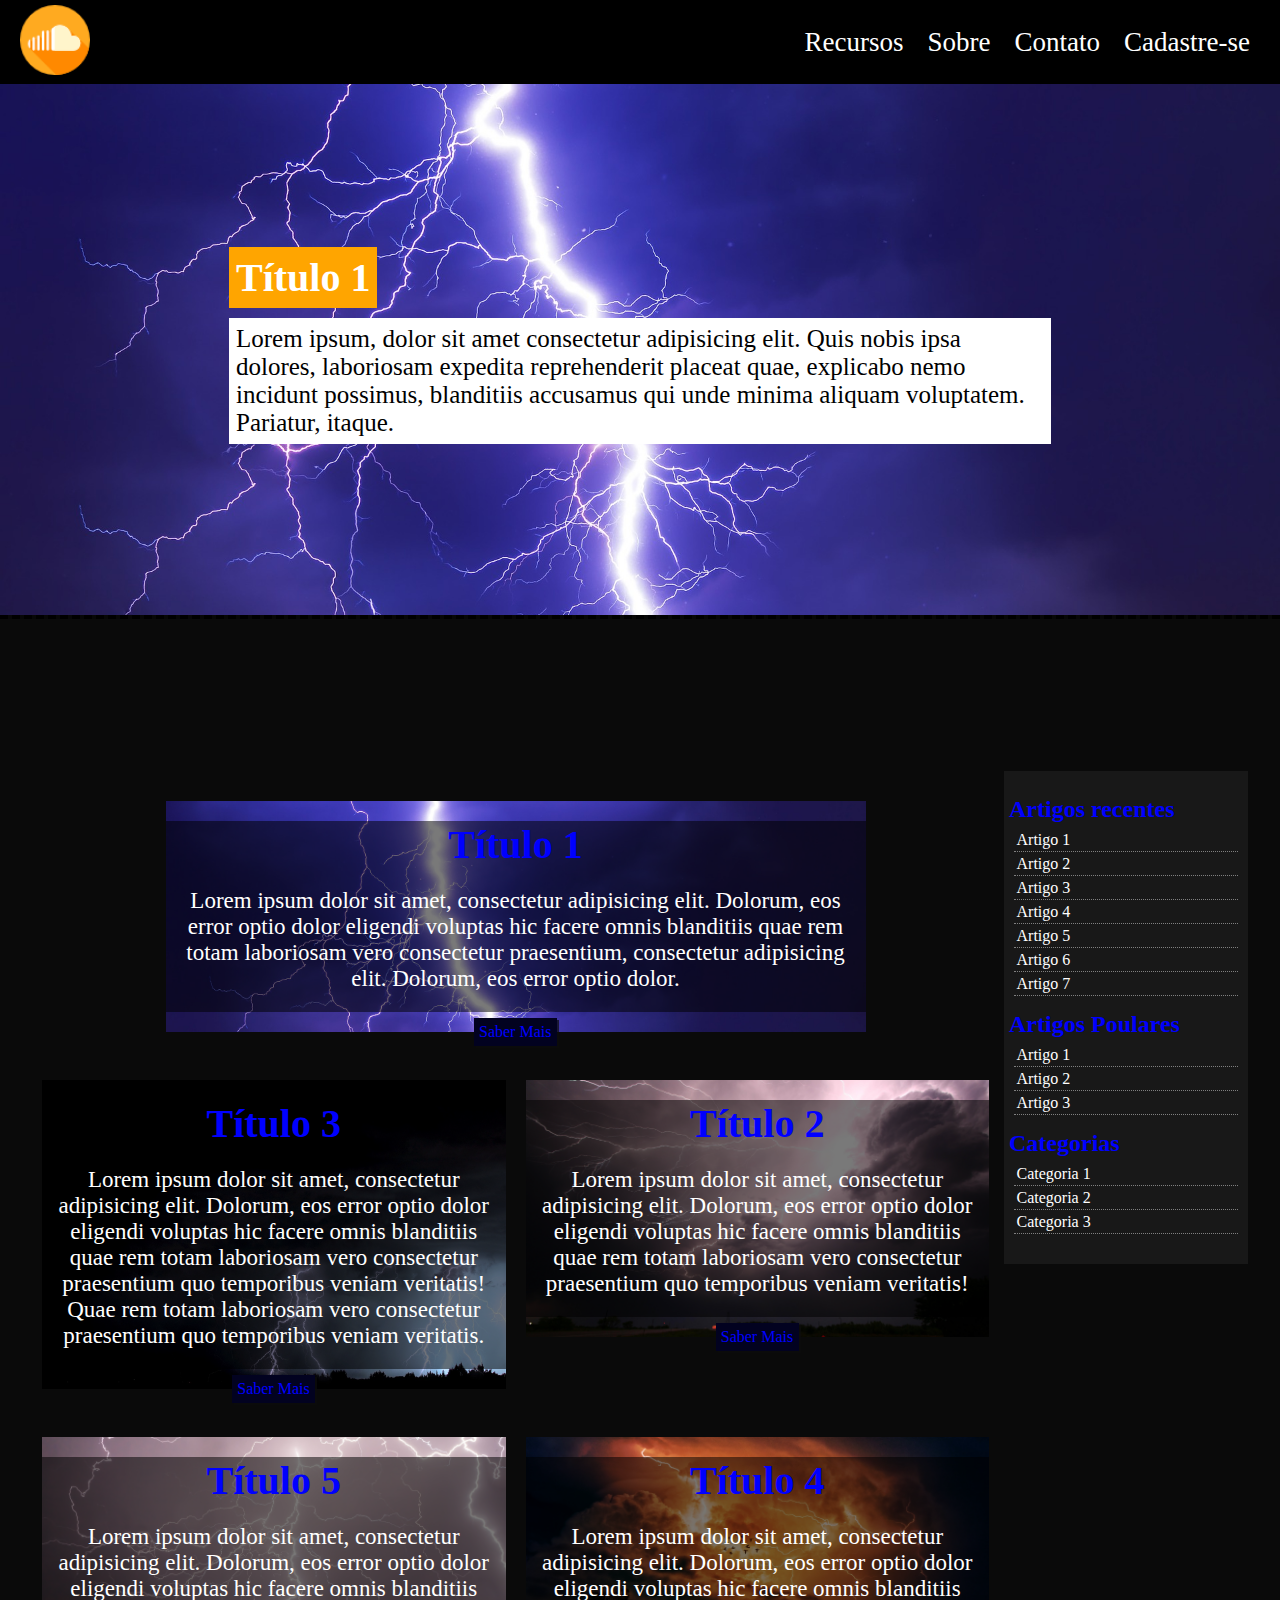
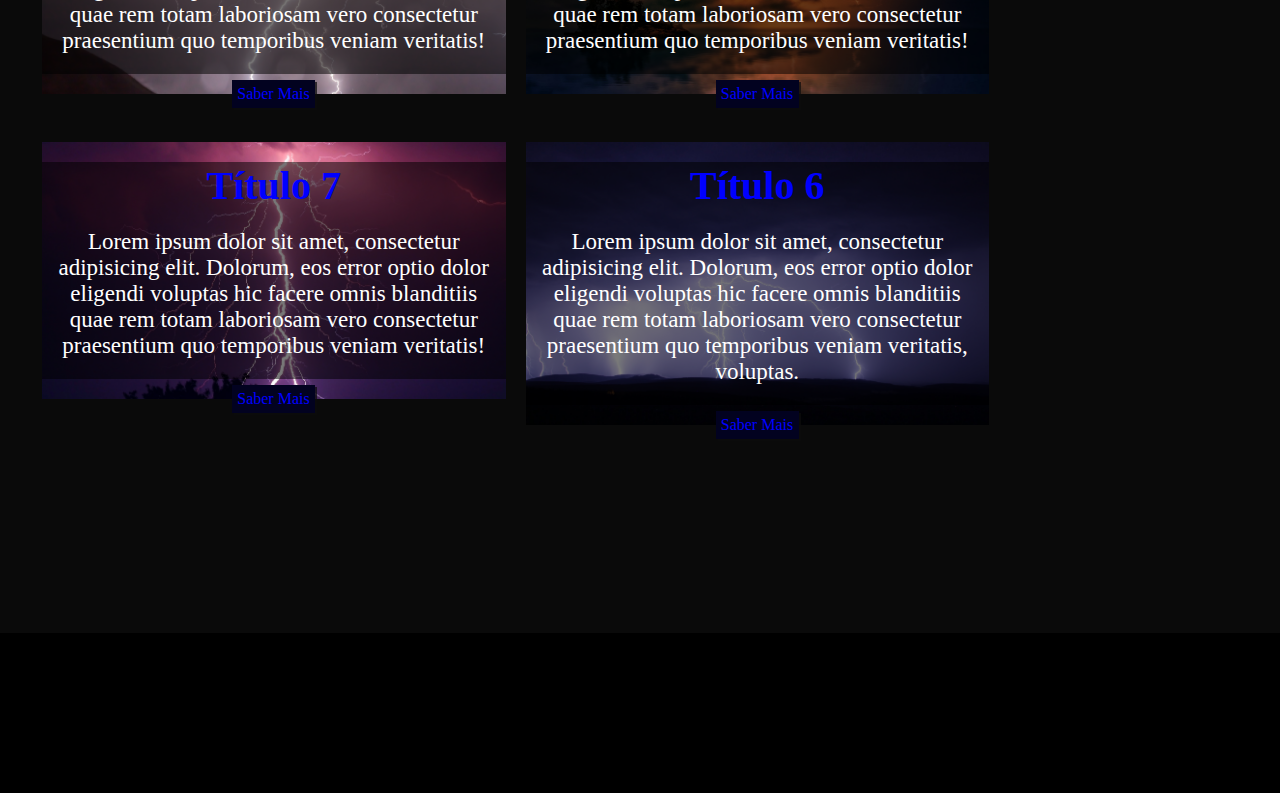
==== commit cd377000: "Espaçamentos atualizados" ====
--- a/index.html
+++ b/index.html
@@ -67,10 +67,9 @@
             <figure id="avancar"><img src="img/avancar.png"></figure>
         </section>
     </header>
-   <!--br><br><br><br><br><br><br><br><br><br><br><br><br><br><br><br><br><br><br><br><br><br><br><br><br><br><br><br-->
         <article>
             <div id="principal">
-                <!section id="blocoResumos">
+                <section id="blocoResumos">
                     <div id="resumos">
                         <div class="resumo" id="r7">
                             <div id="resumo7"></div>
--- a/css/geral.css
+++ b/css/geral.css
@@ -4,11 +4,6 @@
 }
 
 /*Corpo*/
-
-header {
-    height: 69vh;
-    margin: 0px;
-}
 
 article {
     background-color: rgb(10 10 10);
@@ -24,6 +19,16 @@
     margin: 0 auto;
     padding-top: 50px;
     padding-bottom: 50px;
+}
+
+#artigoSpace {
+    display: flex;
+    justify-content: space-between;
+    align-items: flex-start;
+    width: 95%;
+    margin: 0 auto;
+    padding-top: 185px;
+    padding-bottom: 94px;
 }
 
 @media only screen and (max-width:900px){
--- a/css/home.css
+++ b/css/home.css
@@ -9,12 +9,12 @@
 }*/
 
 article {
-    /*padding-bottom: 50px;*/
+    padding-top: 100px;
 }
 
 #blocoResumos {
     width: calc(100% - 245px);
-    background-color: white;
+    background-color: rgb(10 10 10);;
     padding: 20px 0px 20px 0px;
 }
 
@@ -25,6 +25,7 @@
     margin: 0 auto;
     max-width: 1963px;
     justify-content: center;
+    padding-bottom: 100px;
 }
 
 
--- a/css/menu-superior.css
+++ b/css/menu-superior.css
@@ -1,4 +1,3 @@
-/*Menu superior*/
 /*Menu superior*/
 #blocoMenuSup {
     position: fixed;
--- a/css/slider.css
+++ b/css/slider.css
@@ -1,3 +1,9 @@
+header {
+    height: 69vh;
+    margin: 0px;
+    background-color: rgb(10 10 10);
+}
+
 #blocoSlider {
     width: 100%;
     height: 60vh;
